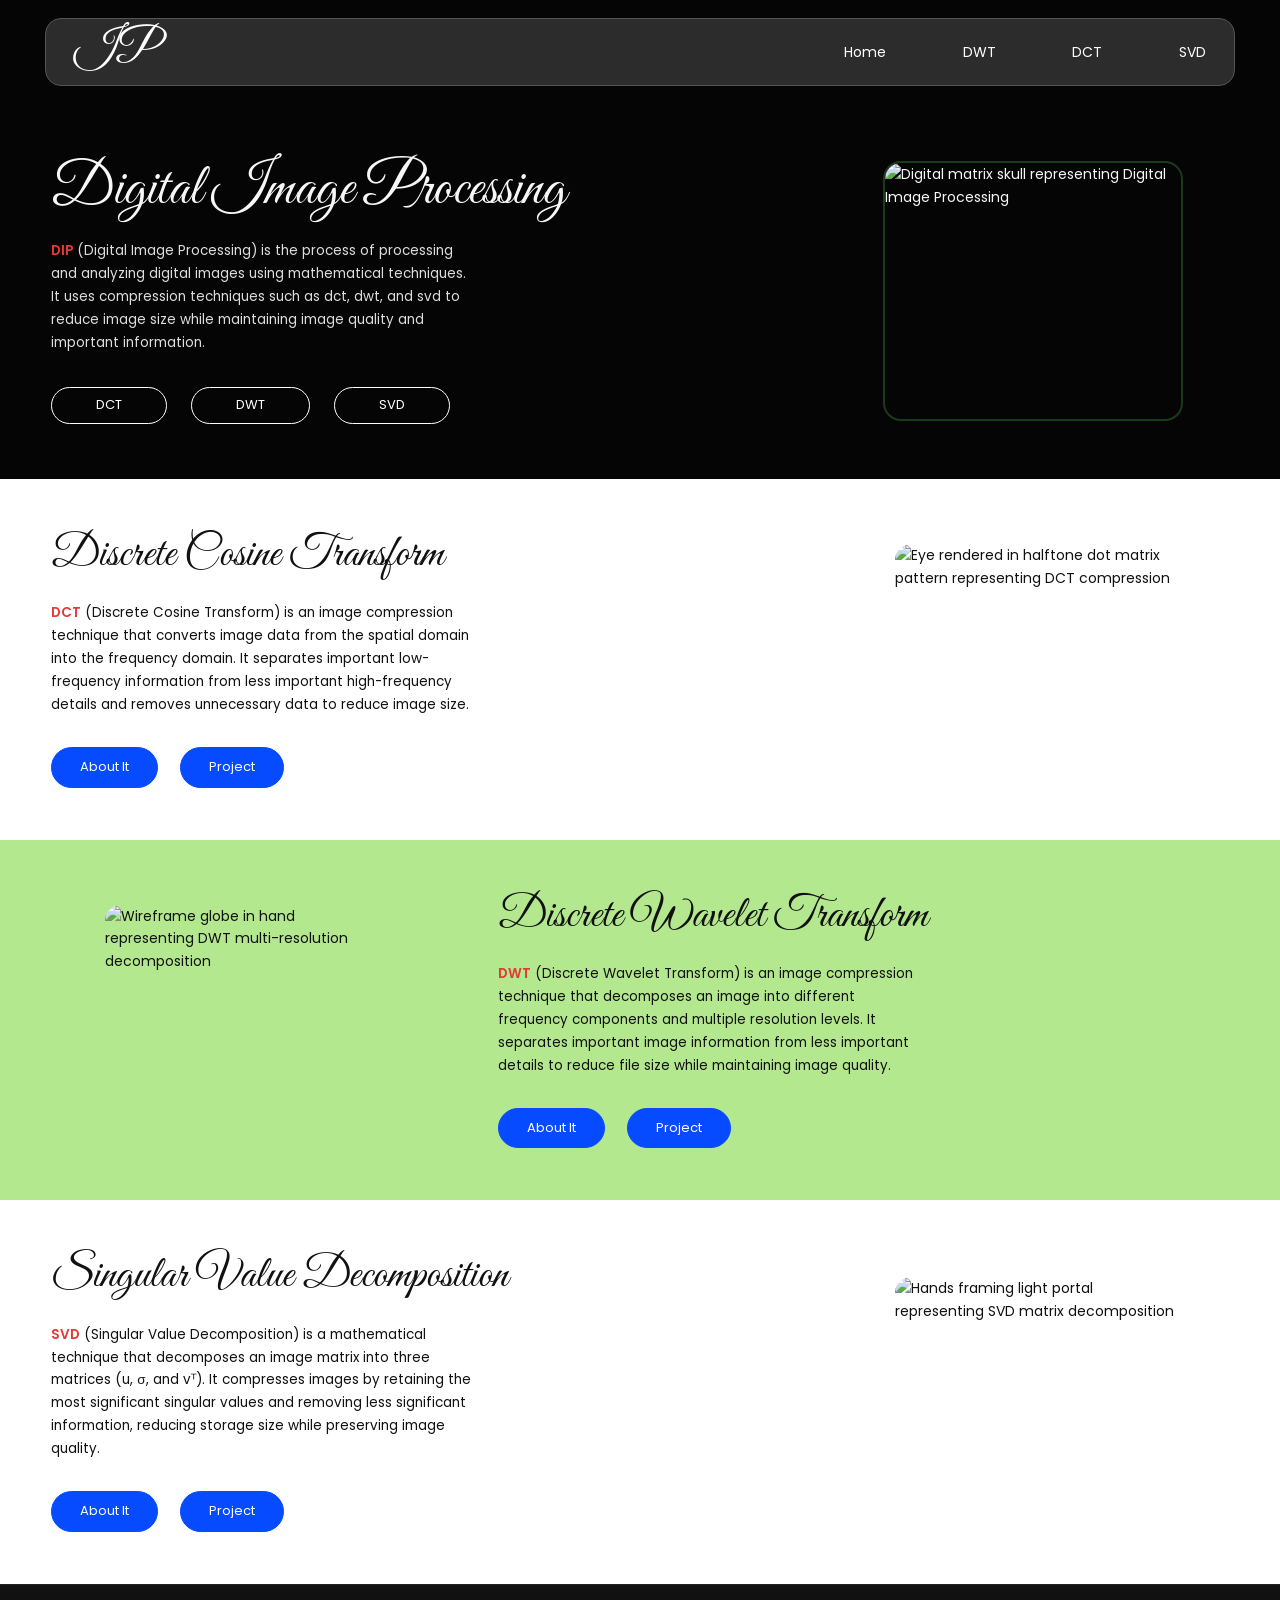
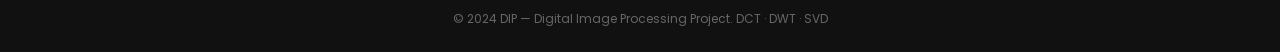
==== index.html @ 1fa58a56 "Add files via upload" ====
<!DOCTYPE html>
<html lang="en">
<head>
  <meta charset="UTF-8">
  <meta name="viewport" content="width=device-width, initial-scale=1.0">
  <meta name="description" content="Digital Image Processing — Explore DCT, DWT, and SVD image compression techniques with interactive demos and visual explanations.">
  <title>IP — Digital Image Processing</title>
  <link rel="stylesheet" href="/styles.css">
</head>
<body>

  <!-- ── Navigation ──────────────────────────────── -->
  <header class="nav" role="banner">
    <a class="logo" href="/" aria-label="DIP Home">IP</a>
    <nav aria-label="Main navigation">
      <ul class="nav-links">
        <li><a href="/">Home</a></li>
        <li><a href="/#dwt">DWT</a></li>
        <li><a href="/#dct">DCT</a></li>
        <li><a href="/#svd">SVD</a></li>
      </ul>
    </nav>
  </header>

  <main>

    <!-- ── Hero Section ────────────────────────────── -->
    <section class="hero section-dark" id="home" aria-label="Hero">
      <div class="hero-content">
        <h1>Digital Image Processing</h1>
        <p>
          <span class="accent">DIP</span> (Digital Image Processing) is the process of
          processing and analyzing digital images using mathematical techniques. It uses
          compression techniques such as dct, dwt, and svd to reduce image size while
          maintaining image quality and important information.
        </p>
        <div class="hero-pills">
          <a href="/#dct" id="hero-dct">DCT</a>
          <a href="/#dwt" id="hero-dwt">DWT</a>
          <a href="/#svd" id="hero-svd">SVD</a>
        </div>
      </div>
      <div class="hero-art">
        <img src="/assets/hero.png" alt="Digital matrix skull representing Digital Image Processing" loading="eager">
      </div>
    </section>

    <!-- ── DCT Section ──────────────────────────────── -->
    <section class="tech-section section-light" id="dct" aria-label="Discrete Cosine Transform">
      <div class="tech-content">
        <h2>Discrete Cosine Transform</h2>
        <p>
          <span class="accent">DCT</span> (Discrete Cosine Transform) is an image compression
          technique that converts image data from the spatial domain into the frequency domain.
          It separates important low-frequency information from less important high-frequency
          details and removes unnecessary data to reduce image size.
        </p>
        <div class="tech-actions">
          <a href="/technique/dct" class="btn-outline" id="dct-about">About It</a>
          <a href="/upload/dct" class="btn-outline" id="dct-project">Project</a>
        </div>
      </div>
      <div class="tech-art">
        <img src="/assets/dct.png" alt="Eye rendered in halftone dot matrix pattern representing DCT compression">
      </div>
    </section>

    <!-- ── DWT Section ──────────────────────────────── -->
    <section class="tech-section section-green reverse" id="dwt" aria-label="Discrete Wavelet Transform">
      <div class="tech-art">
        <img src="/assets/dwt.png" alt="Wireframe globe in hand representing DWT multi-resolution decomposition">
      </div>
      <div class="tech-content">
        <h2>Discrete Wavelet Transform</h2>
        <p>
          <span class="accent">DWT</span> (Discrete Wavelet Transform) is an image compression
          technique that decomposes an image into different frequency components and multiple
          resolution levels. It separates important image information from less important
          details to reduce file size while maintaining image quality.
        </p>
        <div class="tech-actions">
          <a href="/technique/dwt" class="btn-outline" id="dwt-about">About It</a>
          <a href="/upload/dwt" class="btn-outline" id="dwt-project">Project</a>
        </div>
      </div>
    </section>

    <!-- ── SVD Section ──────────────────────────────── -->
    <section class="tech-section section-light" id="svd" aria-label="Singular Value Decomposition">
      <div class="tech-content">
        <h2>Singular Value Decomposition</h2>
        <p>
          <span class="accent">SVD</span> (Singular Value Decomposition) is a mathematical
          technique that decomposes an image matrix into three matrices (u, σ, and vᵀ). It
          compresses images by retaining the most significant singular values and removing
          less significant information, reducing storage size while preserving image quality.
        </p>
        <div class="tech-actions">
          <a href="/technique/svd" class="btn-outline" id="svd-about">About It</a>
          <a href="/upload/svd" class="btn-outline" id="svd-project">Project</a>
        </div>
      </div>
      <div class="tech-art">
        <img src="/assets/svd.png" alt="Hands framing light portal representing SVD matrix decomposition">
      </div>
    </section>

  </main>

  <!-- ── Footer ──────────────────────────────────────── -->
  <footer class="footer">
    <p>© 2024 DIP — Digital Image Processing Project. DCT · DWT · SVD</p>
  </footer>

  <script src="/app.js"></script>
</body>
</html>
---- styles.css ----
/* ============================================================
   DIP PROJECT — MASTER STYLESHEET
   Faithfully reproduces Figma design
   ============================================================ */

@import url('https://fonts.googleapis.com/css2?family=Great+Vibes&family=Poppins:ital,wght@0,300;0,400;0,500;0,600;1,400&display=swap');

/* ── Reset & Base ───────────────────────────────────────────── */
*, *::before, *::after { box-sizing: border-box; margin: 0; padding: 0; }

html { scroll-behavior: smooth; }

body {
  background: #050505;
  color: #f7f7f7;
  font-family: 'Poppins', Arial, sans-serif;
  font-size: 14px;
  line-height: 1.6;
  min-height: 100vh;
}

img { max-width: 100%; display: block; }
a { text-decoration: none; }
button { font-family: inherit; cursor: pointer; border: none; }

/* ── Typography ─────────────────────────────────────────────── */
.cursive, h1, h2 {
  font-family: 'Great Vibes', cursive;
  font-weight: 400;
}

/* ── Navigation ─────────────────────────────────────────────── */
.nav {
  margin: 18px 3.5%;
  padding: 0 28px;
  height: 68px;
  display: flex;
  align-items: center;
  justify-content: space-between;
  background: #2c2c2c;
  border: 1px solid #555;
  border-radius: 16px;
  position: sticky;
  top: 12px;
  z-index: 100;
  backdrop-filter: blur(8px);
}

.logo {
  font-family: 'Great Vibes', cursive;
  font-size: 46px;
  color: #fff;
  line-height: 1;
  transition: opacity 0.2s;
}
.logo:hover { opacity: 0.8; }

.nav-links {
  display: flex;
  gap: clamp(28px, 6vw, 90px);
  list-style: none;
}

.nav-links a {
  color: #fff;
  font-size: 14px;
  font-weight: 400;
  transition: color 0.2s;
  position: relative;
}
.nav-links a::after {
  content: '';
  position: absolute;
  bottom: -3px;
  left: 0; right: 0;
  height: 2px;
  background: #fff;
  transform: scaleX(0);
  transition: transform 0.2s;
}
.nav-links a:hover { color: #d0d0d0; }
.nav-links a:hover::after { transform: scaleX(1); }

/* ── HOME — Hero Section ────────────────────────────────────── */
.hero {
  min-height: 370px;
  padding: 55px 4% 55px;
  display: grid;
  grid-template-columns: 1.6fr 0.85fr;
  gap: 4%;
  align-items: center;
}

.hero h1 {
  font-size: clamp(42px, 4.5vw, 60px);
  line-height: 1.1;
  margin-bottom: 18px;
  color: #f7f7f7;
}

.hero p {
  font-size: 13.5px;
  line-height: 1.7;
  color: #ddd;
  max-width: 420px;
}

.hero p .accent { color: #e53935; font-weight: 600; }

/* Hero pill buttons */
.hero-pills {
  display: flex;
  gap: 24px;
  margin-top: 32px;
  flex-wrap: wrap;
}

.hero-pills a {
  display: inline-block;
  padding: 7px 44px;
  border: 1.5px solid #ffffff;
  border-radius: 30px;
  color: #fff;
  font-size: 13px;
  font-family: 'Poppins', sans-serif;
  background: transparent;
  transition: background 0.2s, color 0.2s;
}
.hero-pills a:hover {
  background: #ffffff;
  color: #050505;
}

/* Hero right art panel */
.hero-art {
  width: 100%;
  max-width: 300px;
  height: 260px;
  border-radius: 18px;
  overflow: hidden;
  justify-self: center;
  border: 2px solid #1a3a1a;
  position: relative;
}
.hero-art img {
  width: 100%;
  height: 100%;
  object-fit: cover;
}

/* ── HOME — Technique Sections ──────────────────────────────── */
.tech-section {
  padding: 52px 4%;
  display: grid;
  grid-template-columns: 1.6fr 0.85fr;
  gap: 5%;
  align-items: center;
}

.tech-section.reverse {
  grid-template-columns: 0.85fr 1.6fr;
}
.tech-section.reverse .tech-art { order: -1; }

.tech-section h2 {
  font-size: clamp(34px, 3.5vw, 50px);
  line-height: 1.1;
  margin-bottom: 22px;
}

.tech-section p {
  font-size: 13.5px;
  line-height: 1.7;
  max-width: 420px;
}
.tech-section p .accent { font-weight: 600; }

/* Light sections (DCT, SVD) */
.section-light {
  background: #ffffff;
  color: #111111;
}
.section-light p .accent { color: #e53935; }
.section-light h2 { color: #111; }

/* Green section (DWT) */
.section-green {
  background: #b4e88e;
  color: #111111;
}
.section-green p .accent { color: #e53935; }
.section-green h2 { color: #111; }

/* Dark section (hero, footer) */
.section-dark { background: #050505; color: #f7f7f7; }

/* Tech art images */
.tech-art {
  width: 100%;
  max-width: 280px;
  height: 230px;
  border-radius: 16px;
  overflow: hidden;
  justify-self: center;
}
.tech-art img {
  width: 100%;
  height: 100%;
  object-fit: cover;
}

/* Action buttons (About It / Project) */
.tech-actions {
  display: flex;
  gap: 22px;
  margin-top: 30px;
  flex-wrap: wrap;
}

.btn-outline {
  padding: 9px 28px;
  border-radius: 30px;
  font-size: 13px;
  font-family: 'Poppins', sans-serif;
  border: 1.5px solid #064bff;
  background: #064bff;
  color: #fff;
  transition: background 0.2s, color 0.2s, transform 0.15s;
  cursor: pointer;
  display: inline-block;
}
.btn-outline:hover {
  background: transparent;
  color: #064bff;
  transform: translateY(-1px);
}

.section-light .btn-outline,
.section-green .btn-outline {
  border-color: #064bff;
  background: #064bff;
  color: #fff;
}

/* ── FOOTER ─────────────────────────────────────────────────── */
.footer {
  background: #111;
  color: #666;
  text-align: center;
  padding: 24px 4%;
  font-size: 12px;
  border-top: 1px solid #222;
}

/* ══════════════════════════════════════════════════════════════
   TECHNIQUE DETAIL PAGE  (technique.html)
   ══════════════════════════════════════════════════════════════ */
.detail-page {
  padding: 40px 5% 80px;
  background: #050505;
  min-height: 100vh;
  color: #f7f7f7;
}

.detail-page h1 {
  font-size: clamp(44px, 5vw, 62px);
  margin-bottom: 12px;
  color: #fff;
}

.detail-page .tagline {
  font-size: 13.5px;
  color: #ccc;
  max-width: 560px;
  line-height: 1.7;
  margin-bottom: 30px;
}

.detail-grid {
  display: grid;
  grid-template-columns: 1fr minmax(220px, 300px);
  gap: 5%;
  align-items: start;
}

/* Left: Process description */
.detail-text h3 {
  font-size: 13.5px;
  font-weight: 600;
  color: #fff;
  margin: 24px 0 10px;
  text-transform: none;
}

.step-list {
  list-style: none;
  padding: 0;
}
.step-list > li {
  font-weight: 600;
  font-size: 13px;
  color: #fff;
  margin-top: 18px;
}
.step-list > li ul {
  list-style: disc;
  padding-left: 20px;
  margin-top: 6px;
}
.step-list > li ul li {
  font-weight: 400;
  font-size: 13px;
  color: #ddd;
  margin-bottom: 3px;
}

/* Right: Flow diagram box */
.flow-box {
  background: #fff;
  color: #111;
  border-radius: 20px;
  padding: 28px 22px;
  text-align: center;
  font-size: 13px;
  font-weight: 500;
  line-height: 1;
  position: sticky;
  top: 100px;
}

.flow-step {
  padding: 10px 6px;
  position: relative;
}
.flow-step:not(:last-child)::after {
  content: '▼';
  display: block;
  color: #333;
  font-size: 12px;
  margin-top: 4px;
}

/* Sub-band grid in DWT flow */
.flow-subbands {
  display: grid;
  grid-template-columns: 1fr 1fr;
  gap: 4px;
  margin: 6px auto;
  max-width: 110px;
  font-size: 11px;
}
.flow-subbands span {
  background: #eee;
  padding: 4px 2px;
  border-radius: 4px;
}

/* Info / diagram panel */
.diagram-panel {
  margin: 48px 0 32px;
  background: #1a1a1a;
  border-radius: 18px;
  padding: 28px 5%;
  border: 1px solid #333;
}
.diagram-panel img {
  width: 100%;
  max-width: 600px;
  margin: 0 auto;
  display: block;
  border-radius: 10px;
}

/* Footnote links */
.footnote {
  font-size: 13.5px;
  line-height: 1.75;
  margin: 16px 0;
  color: #ddd;
}
.footnote .fn-label {
  color: #4ea3ff;
  font-weight: 600;
}
.footnote .fn-label.red { color: #e53935; }

/* Try button */
.btn-primary {
  display: inline-block;
  background: #064bff;
  color: #fff;
  border: none;
  border-radius: 30px;
  padding: 11px 36px;
  font-size: 13px;
  font-family: 'Poppins', sans-serif;
  cursor: pointer;
  margin-top: 28px;
  transition: background 0.2s, transform 0.15s;
}
.btn-primary:hover {
  background: #0440d0;
  transform: translateY(-1px);
}

/* ══════════════════════════════════════════════════════════════
   UPLOAD / PROJECT PAGE  (upload.html)
   ══════════════════════════════════════════════════════════════ */
.upload-page {
  padding: 32px 5% 80px;
  background: #050505;
  min-height: 100vh;
  color: #f7f7f7;
}

.upload-page h1 {
  font-size: clamp(42px, 4.5vw, 58px);
  color: #fff;
  margin-bottom: 40px;
}

/* Outer white panel */
.upload-panel {
  background: #ffffff;
  border-radius: 24px;
  padding: 44px 48px;
  color: #111;
}

/* Drop zone */
.drop-zone {
  min-height: 290px;
  border: 2.5px dashed #888;
  border-radius: 14px;
  display: flex;
  flex-direction: column;
  align-items: center;
  justify-content: center;
  cursor: pointer;
  transition: border-color 0.2s, background 0.2s;
  padding: 30px;
  text-align: center;
}

.drop-zone.drag-over {
  border-color: #064bff;
  background: #edf3ff;
}

.drop-icon {
  width: 80px;
  height: 80px;
  margin-bottom: 20px;
  opacity: 0.75;
}

.drop-zone p {
  font-size: 20px;
  color: #444;
  margin-bottom: 6px;
}

.drop-zone p .browse-link {
  color: #064bff;
  cursor: pointer;
  text-decoration: none;
  font-weight: 500;
}

.drop-zone small {
  font-size: 13px;
  color: #888;
}

#file-input { display: none; }

/* Selected preview row */
.selected-preview {
  display: flex;
  align-items: center;
  gap: 18px;
  padding: 14px 0;
  border-bottom: 1px solid #eee;
}
.selected-preview img {
  width: 92px;
  height: 72px;
  object-fit: cover;
  border-radius: 8px;
  border: 1px solid #ddd;
}
.selected-preview .file-info { flex: 1; }
.selected-preview .file-name { font-weight: 500; font-size: 14px; color: #111; }
.selected-preview .file-size { font-size: 12px; color: #777; margin-top: 2px; }
.btn-remove {
  background: #f0f0f0;
  border: 1px solid #ccc;
  border-radius: 8px;
  padding: 7px 16px;
  font-size: 13px;
  color: #444;
  cursor: pointer;
  transition: background 0.2s;
}
.btn-remove:hover { background: #e0e0e0; }

/* Controls */
.controls-row {
  margin: 22px 0 10px;
  display: flex;
  flex-direction: column;
  gap: 14px;
}

.control-group label {
  display: flex;
  align-items: center;
  gap: 14px;
  font-size: 13px;
  color: #333;
  font-weight: 500;
}

.control-group input[type="range"] {
  flex: 1;
  accent-color: #064bff;
  height: 4px;
  cursor: pointer;
}
.control-group input[type="number"] {
  width: 90px;
  padding: 7px 10px;
  border: 1.5px solid #ccc;
  border-radius: 8px;
  font-size: 13px;
  color: #111;
  font-family: 'Poppins', sans-serif;
}
.control-group select {
  padding: 7px 12px;
  border: 1.5px solid #ccc;
  border-radius: 8px;
  font-size: 13px;
  color: #111;
  font-family: 'Poppins', sans-serif;
  background: #fff;
  cursor: pointer;
}
.range-value {
  min-width: 32px;
  text-align: right;
  font-size: 13px;
  color: #064bff;
  font-weight: 600;
}

/* Process button */
.btn-process {
  display: block;
  width: 100%;
  max-width: 280px;
  margin: 26px auto 0;
  padding: 13px 0;
  background: #064bff;
  color: #fff;
  border: none;
  border-radius: 30px;
  font-size: 14px;
  font-family: 'Poppins', sans-serif;
  font-weight: 500;
  cursor: pointer;
  transition: background 0.2s, transform 0.15s, opacity 0.2s;
  text-align: center;
}
.btn-process:hover:not(:disabled) {
  background: #0440d0;
  transform: translateY(-1px);
}
.btn-process:disabled { opacity: 0.45; cursor: default; }

/* Status message */
.status-msg {
  text-align: center;
  margin-top: 14px;
  font-size: 13px;
  min-height: 20px;
  color: #555;
}
.status-msg.error { color: #c62828; }
.status-msg.success { color: #2e7d32; }

/* Loading spinner */
.spinner {
  display: inline-block;
  width: 16px;
  height: 16px;
  border: 2.5px solid rgba(255,255,255,0.4);
  border-top-color: #fff;
  border-radius: 50%;
  animation: spin 0.7s linear infinite;
  vertical-align: middle;
  margin-right: 8px;
}
@keyframes spin { to { transform: rotate(360deg); } }

/* ── Results Section ─────────────────────────────────────────── */
.results-section {
  margin-top: 50px;
}

.results-section h2 {
  font-family: 'Great Vibes', cursive;
  font-size: 42px;
  font-weight: 400;
  color: #fff;
  margin-bottom: 24px;
}

.results-grid {
  display: grid;
  grid-template-columns: 1fr 1fr;
  gap: 20px;
  margin-bottom: 24px;
}

.result-card {
  background: #fff;
  color: #111;
  border-radius: 16px;
  padding: 16px;
  text-align: center;
}
.result-card img {
  width: 100%;
  height: 280px;
  object-fit: contain;
  border-radius: 10px;
  background: #f5f5f5;
}
.result-card figcaption {
  margin-top: 10px;
  font-size: 13px;
  font-weight: 500;
  color: #333;
}

/* Summary bar */
.summary-bar {
  background: #0f2044;
  border: 1px solid #2d5098;
  border-radius: 14px;
  padding: 18px 24px;
  display: flex;
  gap: 28px;
  flex-wrap: wrap;
  align-items: center;
  margin-bottom: 18px;
}
.summary-bar .summary-main {
  font-size: 18px;
  font-weight: 600;
  color: #7eb3ff;
}
.summary-bar .summary-stat {
  font-size: 13px;
  color: #aac4ff;
}

/* Metrics grid */
.metrics-grid {
  display: flex;
  gap: 12px;
  flex-wrap: wrap;
  margin-bottom: 24px;
}
.metric-card {
  background: #1a1a1a;
  border: 1px solid #333;
  border-radius: 12px;
  padding: 13px 18px;
  min-width: 130px;
}
.metric-card .metric-label {
  font-size: 11px;
  color: #999;
  text-transform: capitalize;
  margin-bottom: 4px;
}
.metric-card .metric-value {
  font-size: 15px;
  font-weight: 600;
  color: #fff;
}

/* Download button */
.btn-download {
  display: inline-block;
  background: #064bff;
  color: #fff;
  border: none;
  border-radius: 30px;
  padding: 11px 34px;
  font-size: 13px;
  font-family: 'Poppins', sans-serif;
  font-weight: 500;
  cursor: pointer;
  text-decoration: none;
  transition: background 0.2s, transform 0.15s;
}
.btn-download:hover {
  background: #0440d0;
  transform: translateY(-1px);
}

/* ══════════════════════════════════════════════════════════════
   RESPONSIVE — Mobile
   ══════════════════════════════════════════════════════════════ */
@media (max-width: 768px) {
  .nav { margin: 10px 3%; padding: 0 16px; }
  .nav-links { gap: 16px; }
  .nav-links a { font-size: 12px; }

  .hero,
  .tech-section,
  .tech-section.reverse {
    grid-template-columns: 1fr;
    padding: 36px 6%;
  }
  .tech-section.reverse .tech-art { order: 0; }

  .hero-art, .tech-art {
    max-width: 100%;
    height: 200px;
  }

  .detail-grid { grid-template-columns: 1fr; }
  .flow-box { position: static; margin-top: 24px; }

  .upload-panel { padding: 24px 20px; }
  .results-grid { grid-template-columns: 1fr; }
  .result-card img { height: 220px; }

  .detail-page h1, .upload-page h1 { font-size: 44px; }
}

@media (max-width: 480px) {
  .hero-pills { gap: 14px; }
  .hero-pills a { padding: 7px 28px; }
  .tech-actions { flex-direction: column; }
  .btn-outline { text-align: center; }
  .summary-bar { flex-direction: column; align-items: flex-start; gap: 10px; }
}
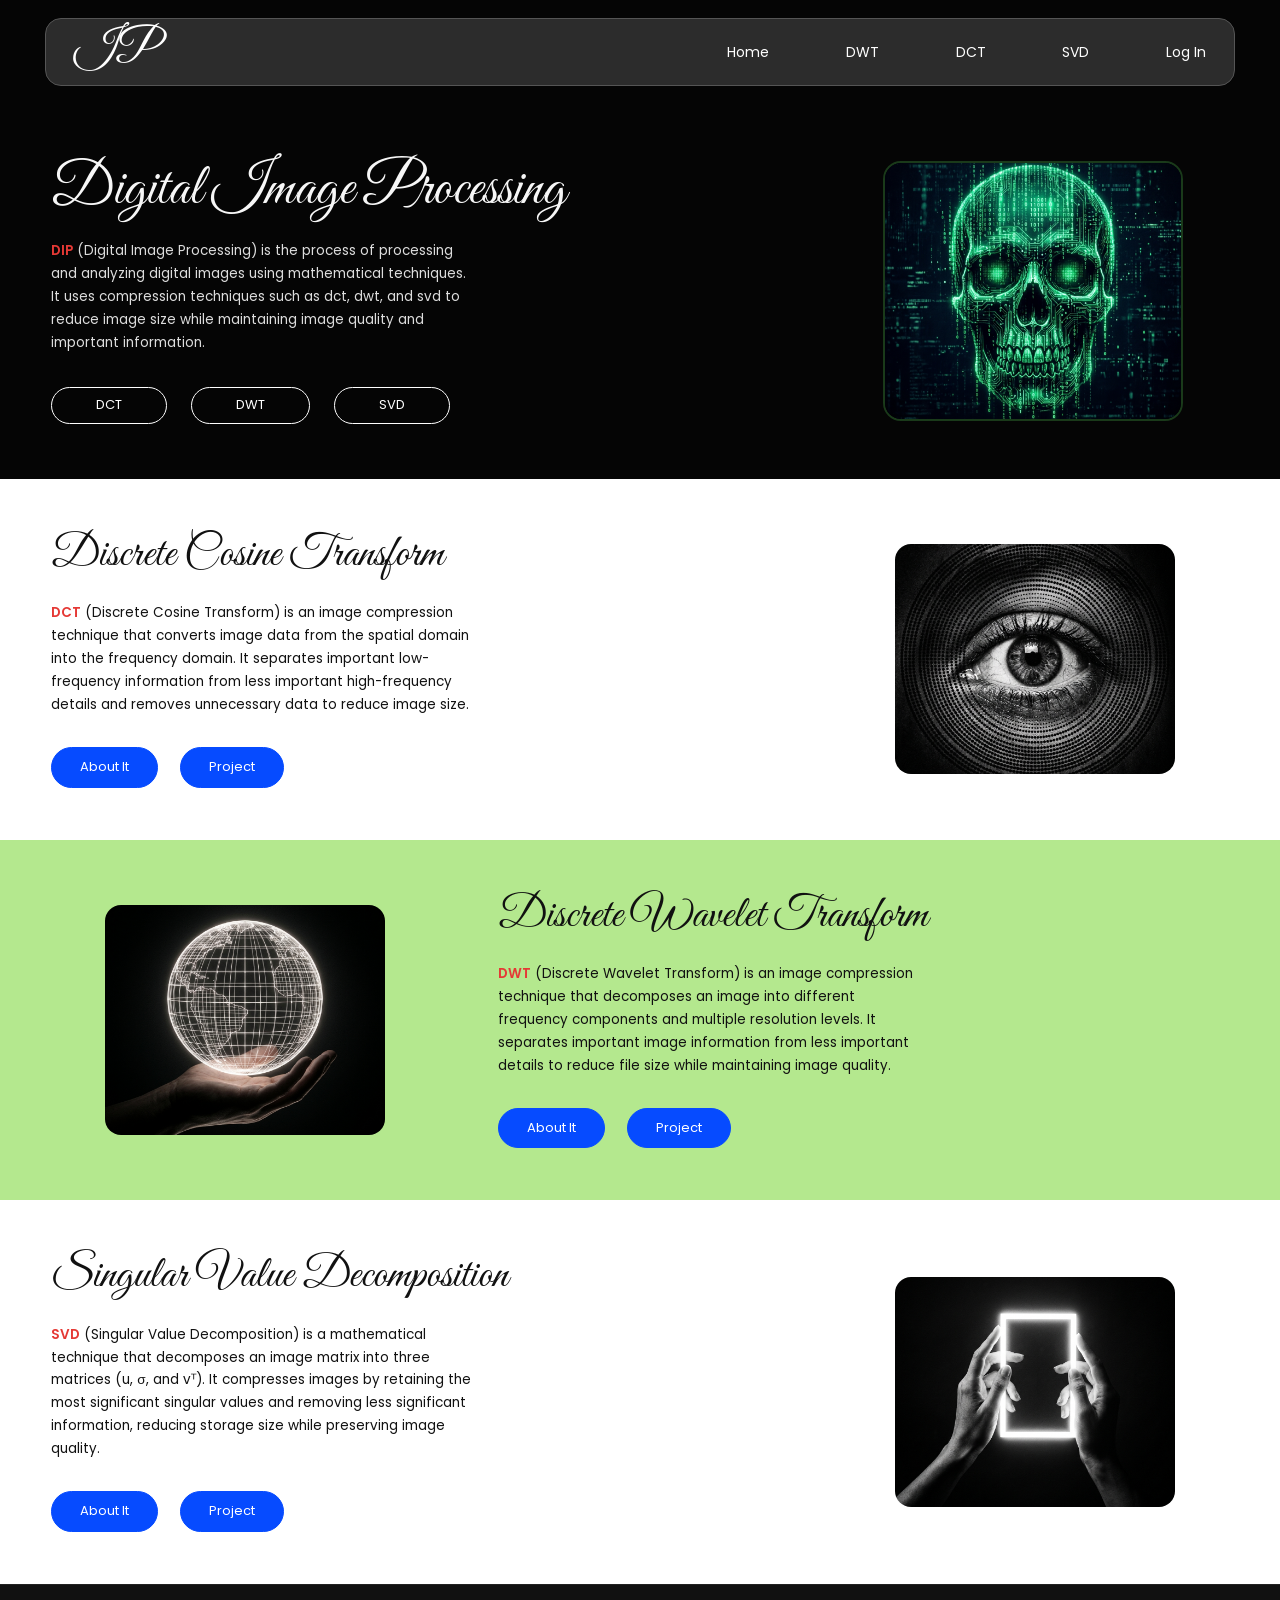
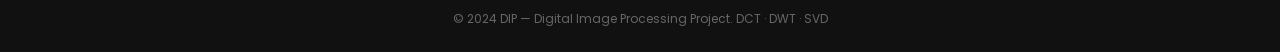
==== commit bc3b08d2: "Add login entry point to website navigation" ====
--- a/index.html
+++ b/index.html
@@ -18,6 +18,7 @@
         <li><a href="/#dwt">DWT</a></li>
         <li><a href="/#dct">DCT</a></li>
         <li><a href="/#svd">SVD</a></li>
+        <li><a href="/login">Log In</a></li>
       </ul>
     </nav>
   </header>
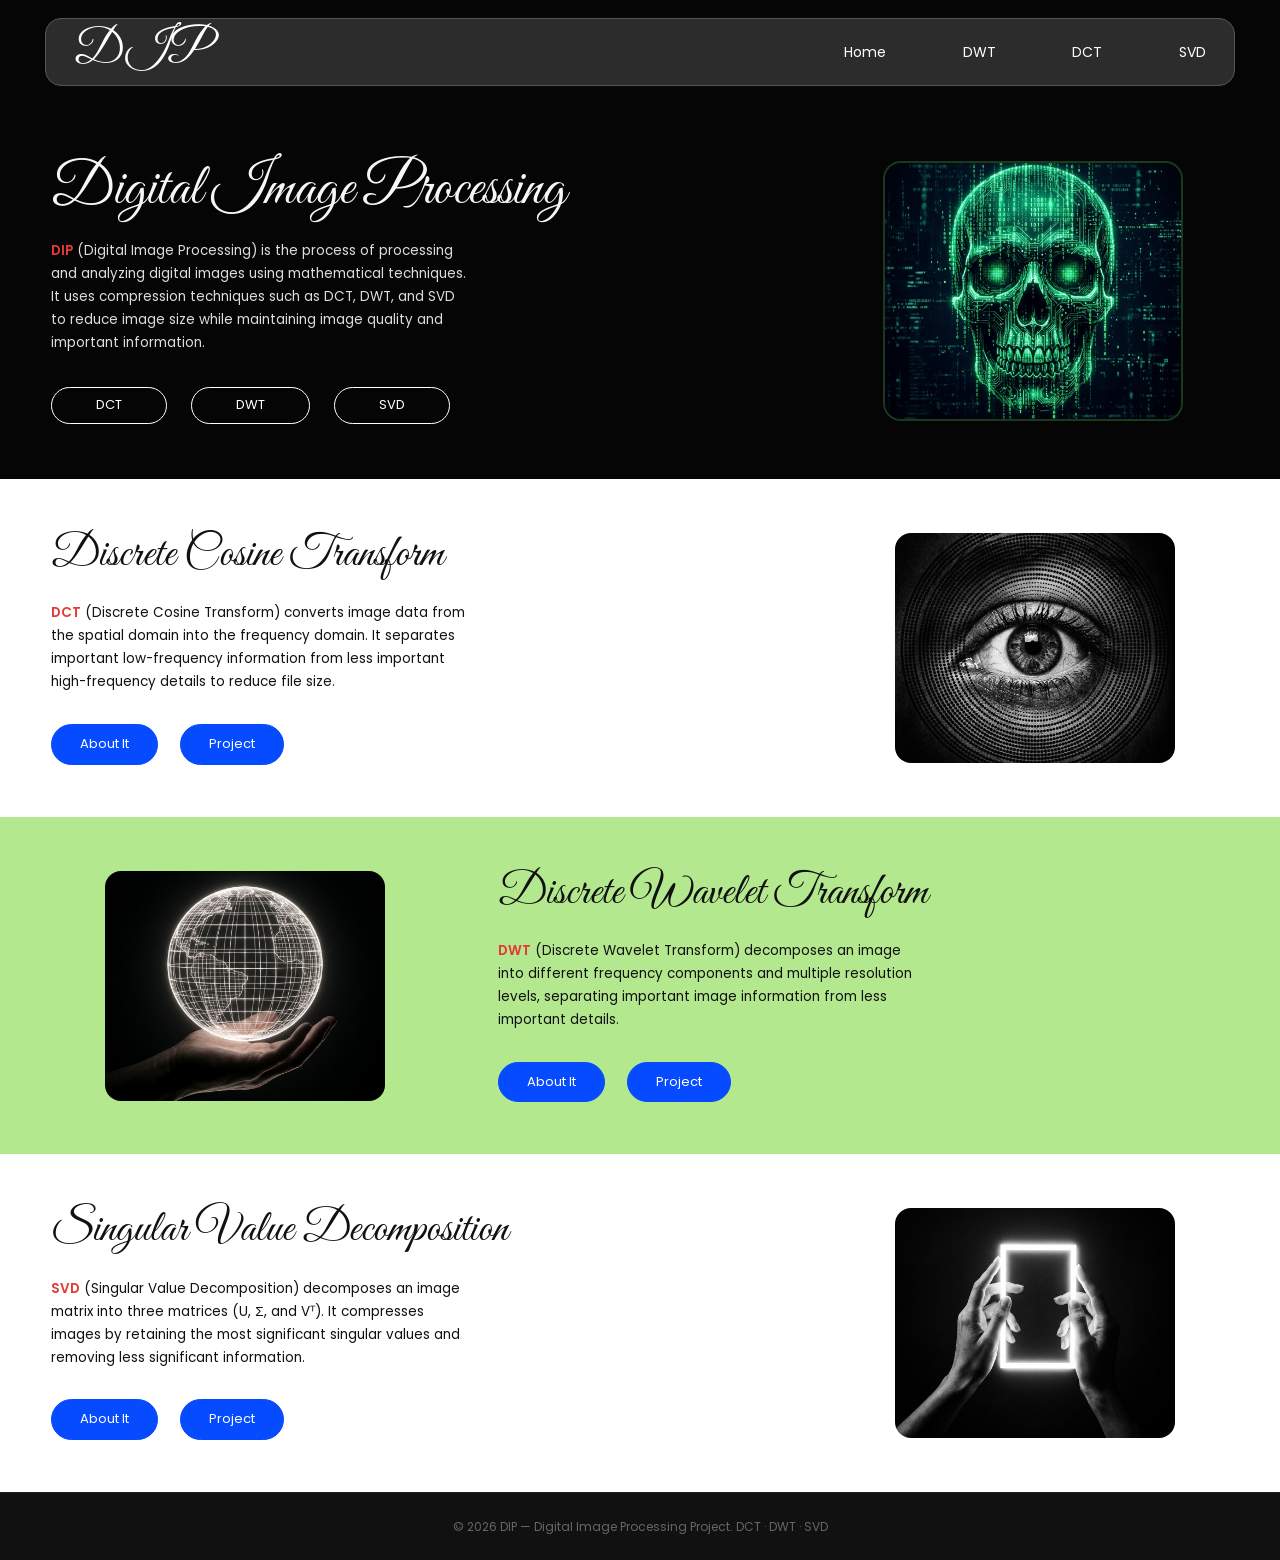
==== commit 7833cd18: "Remove login link from public home page" ====
--- a/index.html
+++ b/index.html
@@ -4,41 +4,36 @@
   <meta charset="UTF-8">
   <meta name="viewport" content="width=device-width, initial-scale=1.0">
   <meta name="description" content="Digital Image Processing — Explore DCT, DWT, and SVD image compression techniques with interactive demos and visual explanations.">
-  <title>IP — Digital Image Processing</title>
+  <title>DIP — Digital Image Processing</title>
   <link rel="stylesheet" href="/styles.css">
 </head>
 <body>
-
-  <!-- ── Navigation ──────────────────────────────── -->
   <header class="nav" role="banner">
-    <a class="logo" href="/" aria-label="DIP Home">IP</a>
+    <a class="logo" href="/home" aria-label="DIP Home">DIP</a>
     <nav aria-label="Main navigation">
       <ul class="nav-links">
-        <li><a href="/">Home</a></li>
-        <li><a href="/#dwt">DWT</a></li>
-        <li><a href="/#dct">DCT</a></li>
-        <li><a href="/#svd">SVD</a></li>
-        <li><a href="/login">Log In</a></li>
+        <li><a href="/home">Home</a></li>
+        <li><a href="/home#dwt">DWT</a></li>
+        <li><a href="/home#dct">DCT</a></li>
+        <li><a href="/home#svd">SVD</a></li>
       </ul>
     </nav>
   </header>
 
   <main>
-
-    <!-- ── Hero Section ────────────────────────────── -->
     <section class="hero section-dark" id="home" aria-label="Hero">
       <div class="hero-content">
         <h1>Digital Image Processing</h1>
         <p>
           <span class="accent">DIP</span> (Digital Image Processing) is the process of
           processing and analyzing digital images using mathematical techniques. It uses
-          compression techniques such as dct, dwt, and svd to reduce image size while
+          compression techniques such as DCT, DWT, and SVD to reduce image size while
           maintaining image quality and important information.
         </p>
         <div class="hero-pills">
-          <a href="/#dct" id="hero-dct">DCT</a>
-          <a href="/#dwt" id="hero-dwt">DWT</a>
-          <a href="/#svd" id="hero-svd">SVD</a>
+          <a href="/home#dct" id="hero-dct">DCT</a>
+          <a href="/home#dwt" id="hero-dwt">DWT</a>
+          <a href="/home#svd" id="hero-svd">SVD</a>
         </div>
       </div>
       <div class="hero-art">
@@ -46,39 +41,23 @@
       </div>
     </section>
 
-    <!-- ── DCT Section ──────────────────────────────── -->
     <section class="tech-section section-light" id="dct" aria-label="Discrete Cosine Transform">
       <div class="tech-content">
         <h2>Discrete Cosine Transform</h2>
-        <p>
-          <span class="accent">DCT</span> (Discrete Cosine Transform) is an image compression
-          technique that converts image data from the spatial domain into the frequency domain.
-          It separates important low-frequency information from less important high-frequency
-          details and removes unnecessary data to reduce image size.
-        </p>
+        <p><span class="accent">DCT</span> (Discrete Cosine Transform) converts image data from the spatial domain into the frequency domain. It separates important low-frequency information from less important high-frequency details to reduce file size.</p>
         <div class="tech-actions">
           <a href="/technique/dct" class="btn-outline" id="dct-about">About It</a>
           <a href="/upload/dct" class="btn-outline" id="dct-project">Project</a>
         </div>
       </div>
-      <div class="tech-art">
-        <img src="/assets/dct.png" alt="Eye rendered in halftone dot matrix pattern representing DCT compression">
-      </div>
+      <div class="tech-art"><img src="/assets/dct.png" alt="Eye rendered in halftone dot matrix pattern representing DCT compression"></div>
     </section>
 
-    <!-- ── DWT Section ──────────────────────────────── -->
     <section class="tech-section section-green reverse" id="dwt" aria-label="Discrete Wavelet Transform">
-      <div class="tech-art">
-        <img src="/assets/dwt.png" alt="Wireframe globe in hand representing DWT multi-resolution decomposition">
-      </div>
+      <div class="tech-art"><img src="/assets/dwt.png" alt="Wireframe globe in hand representing DWT multi-resolution decomposition"></div>
       <div class="tech-content">
         <h2>Discrete Wavelet Transform</h2>
-        <p>
-          <span class="accent">DWT</span> (Discrete Wavelet Transform) is an image compression
-          technique that decomposes an image into different frequency components and multiple
-          resolution levels. It separates important image information from less important
-          details to reduce file size while maintaining image quality.
-        </p>
+        <p><span class="accent">DWT</span> (Discrete Wavelet Transform) decomposes an image into different frequency components and multiple resolution levels, separating important image information from less important details.</p>
         <div class="tech-actions">
           <a href="/technique/dwt" class="btn-outline" id="dwt-about">About It</a>
           <a href="/upload/dwt" class="btn-outline" id="dwt-project">Project</a>
@@ -86,33 +65,20 @@
       </div>
     </section>
 
-    <!-- ── SVD Section ──────────────────────────────── -->
     <section class="tech-section section-light" id="svd" aria-label="Singular Value Decomposition">
       <div class="tech-content">
         <h2>Singular Value Decomposition</h2>
-        <p>
-          <span class="accent">SVD</span> (Singular Value Decomposition) is a mathematical
-          technique that decomposes an image matrix into three matrices (u, σ, and vᵀ). It
-          compresses images by retaining the most significant singular values and removing
-          less significant information, reducing storage size while preserving image quality.
-        </p>
+        <p><span class="accent">SVD</span> (Singular Value Decomposition) decomposes an image matrix into three matrices (U, Σ, and Vᵀ). It compresses images by retaining the most significant singular values and removing less significant information.</p>
         <div class="tech-actions">
           <a href="/technique/svd" class="btn-outline" id="svd-about">About It</a>
           <a href="/upload/svd" class="btn-outline" id="svd-project">Project</a>
         </div>
       </div>
-      <div class="tech-art">
-        <img src="/assets/svd.png" alt="Hands framing light portal representing SVD matrix decomposition">
-      </div>
+      <div class="tech-art"><img src="/assets/svd.png" alt="Hands framing light portal representing SVD matrix decomposition"></div>
     </section>
-
   </main>
 
-  <!-- ── Footer ──────────────────────────────────────── -->
-  <footer class="footer">
-    <p>© 2024 DIP — Digital Image Processing Project. DCT · DWT · SVD</p>
-  </footer>
-
+  <footer class="footer"><p>© 2026 DIP — Digital Image Processing Project. DCT · DWT · SVD</p></footer>
   <script src="/app.js"></script>
 </body>
 </html>
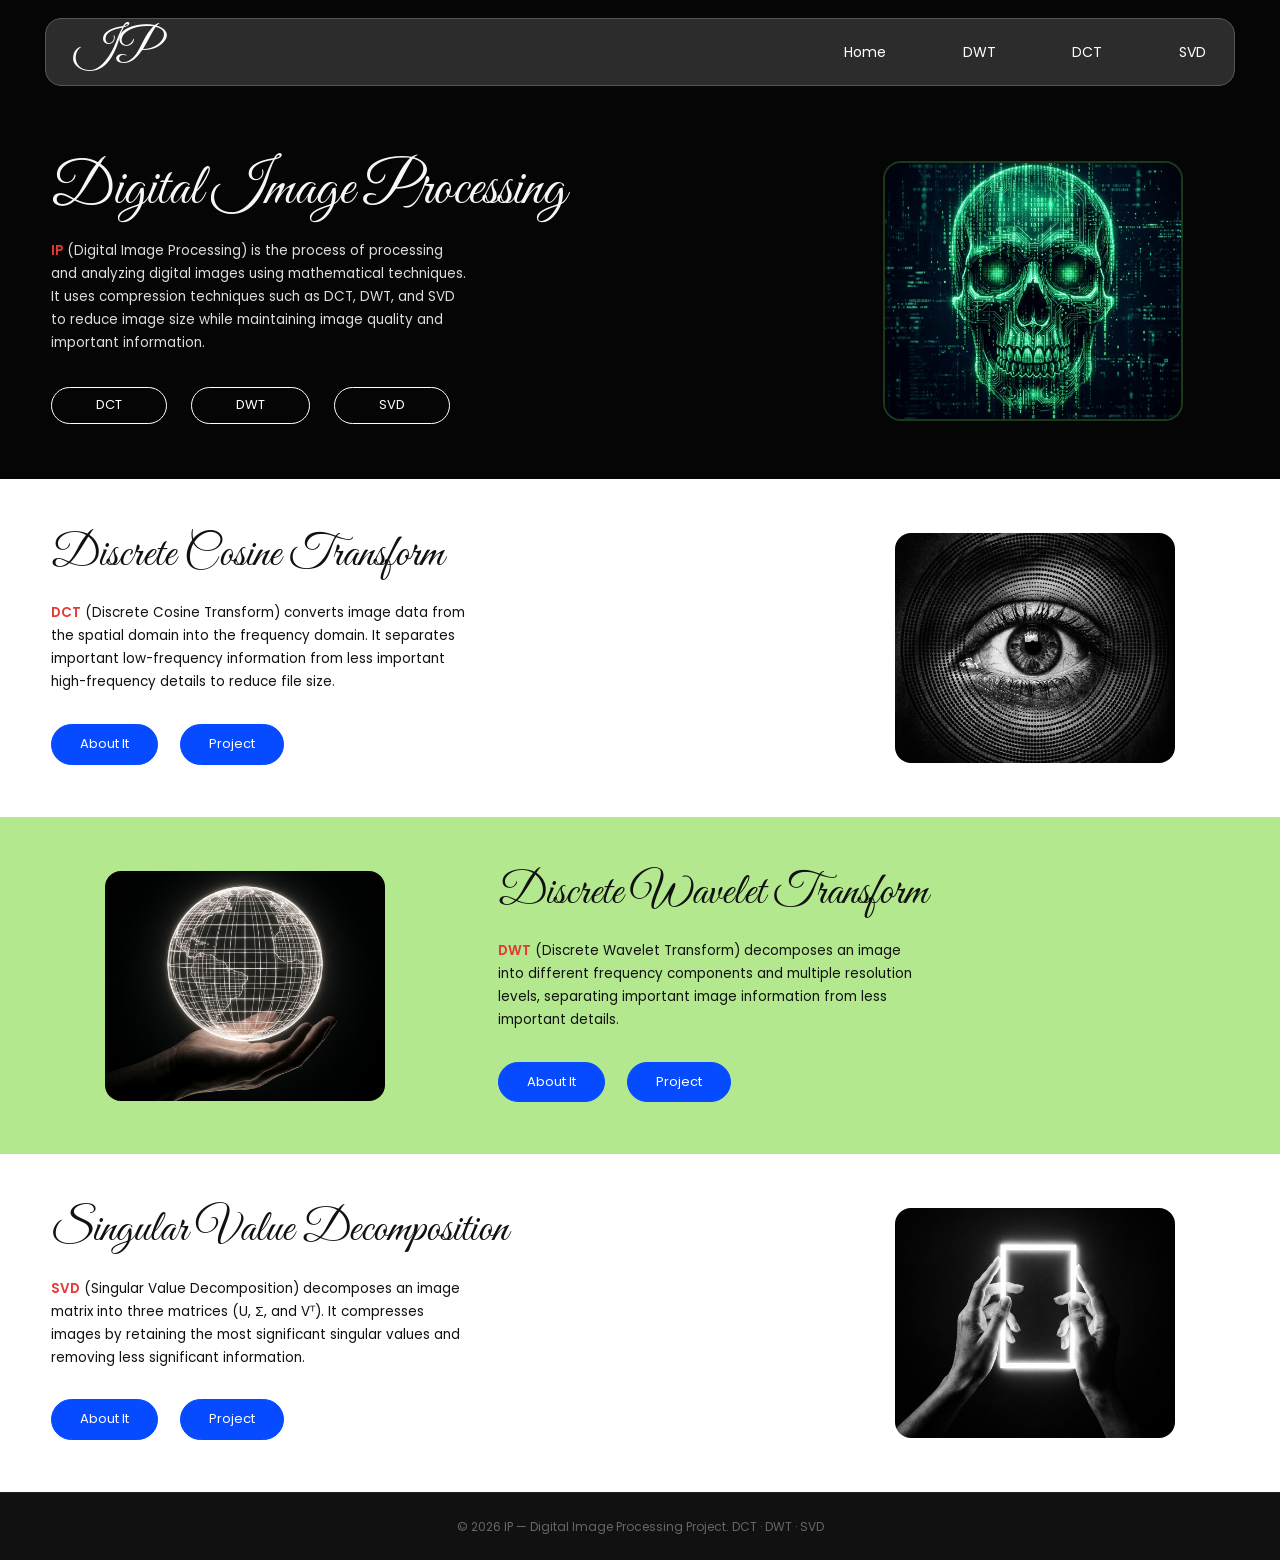
==== commit 79f79ad5: "Update visible product acronym from DIP to IP" ====
--- a/index.html
+++ b/index.html
@@ -4,12 +4,12 @@
   <meta charset="UTF-8">
   <meta name="viewport" content="width=device-width, initial-scale=1.0">
   <meta name="description" content="Digital Image Processing — Explore DCT, DWT, and SVD image compression techniques with interactive demos and visual explanations.">
-  <title>DIP — Digital Image Processing</title>
+  <title>IP — Digital Image Processing</title>
   <link rel="stylesheet" href="/styles.css">
 </head>
 <body>
   <header class="nav" role="banner">
-    <a class="logo" href="/home" aria-label="DIP Home">DIP</a>
+    <a class="logo" href="/home" aria-label="IP Home">IP</a>
     <nav aria-label="Main navigation">
       <ul class="nav-links">
         <li><a href="/home">Home</a></li>
@@ -25,7 +25,7 @@
       <div class="hero-content">
         <h1>Digital Image Processing</h1>
         <p>
-          <span class="accent">DIP</span> (Digital Image Processing) is the process of
+          <span class="accent">IP</span> (Digital Image Processing) is the process of
           processing and analyzing digital images using mathematical techniques. It uses
           compression techniques such as DCT, DWT, and SVD to reduce image size while
           maintaining image quality and important information.
@@ -78,7 +78,7 @@
     </section>
   </main>
 
-  <footer class="footer"><p>© 2026 DIP — Digital Image Processing Project. DCT · DWT · SVD</p></footer>
+  <footer class="footer"><p>© 2026 IP — Digital Image Processing Project. DCT · DWT · SVD</p></footer>
   <script src="/app.js"></script>
 </body>
 </html>
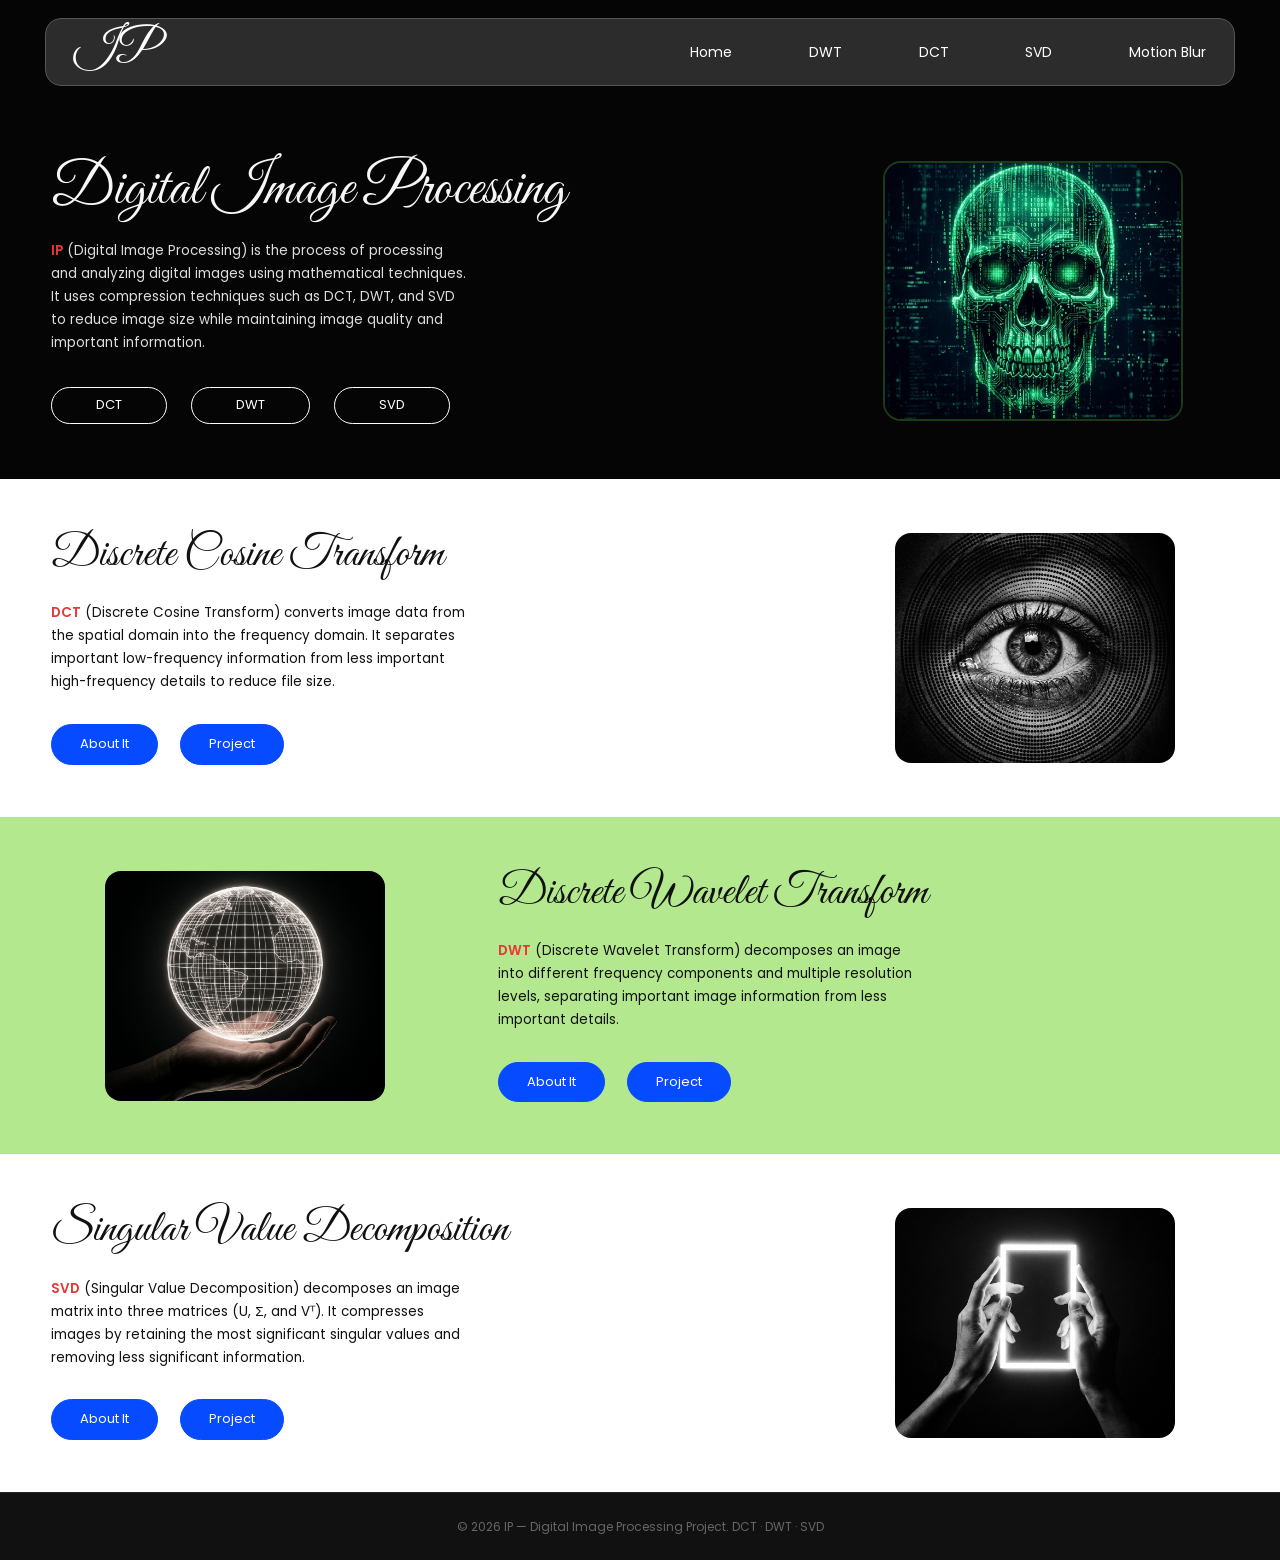
==== commit 1fdade0c: "Add motion blur tool to homepage navigation" ====
--- a/index.html
+++ b/index.html
@@ -3,7 +3,7 @@
 <head>
   <meta charset="UTF-8">
   <meta name="viewport" content="width=device-width, initial-scale=1.0">
-  <meta name="description" content="Digital Image Processing — Explore DCT, DWT, and SVD image compression techniques with interactive demos and visual explanations.">
+  <meta name="description" content="Digital Image Processing — Explore DCT, DWT, SVD compression and motion blur restoration techniques with interactive demos and visual explanations.">
   <title>IP — Digital Image Processing</title>
   <link rel="stylesheet" href="/styles.css">
 </head>
@@ -16,6 +16,7 @@
         <li><a href="/home#dwt">DWT</a></li>
         <li><a href="/home#dct">DCT</a></li>
         <li><a href="/home#svd">SVD</a></li>
+        <li><a href="/motion-blur">Motion Blur</a></li>
       </ul>
     </nav>
   </header>
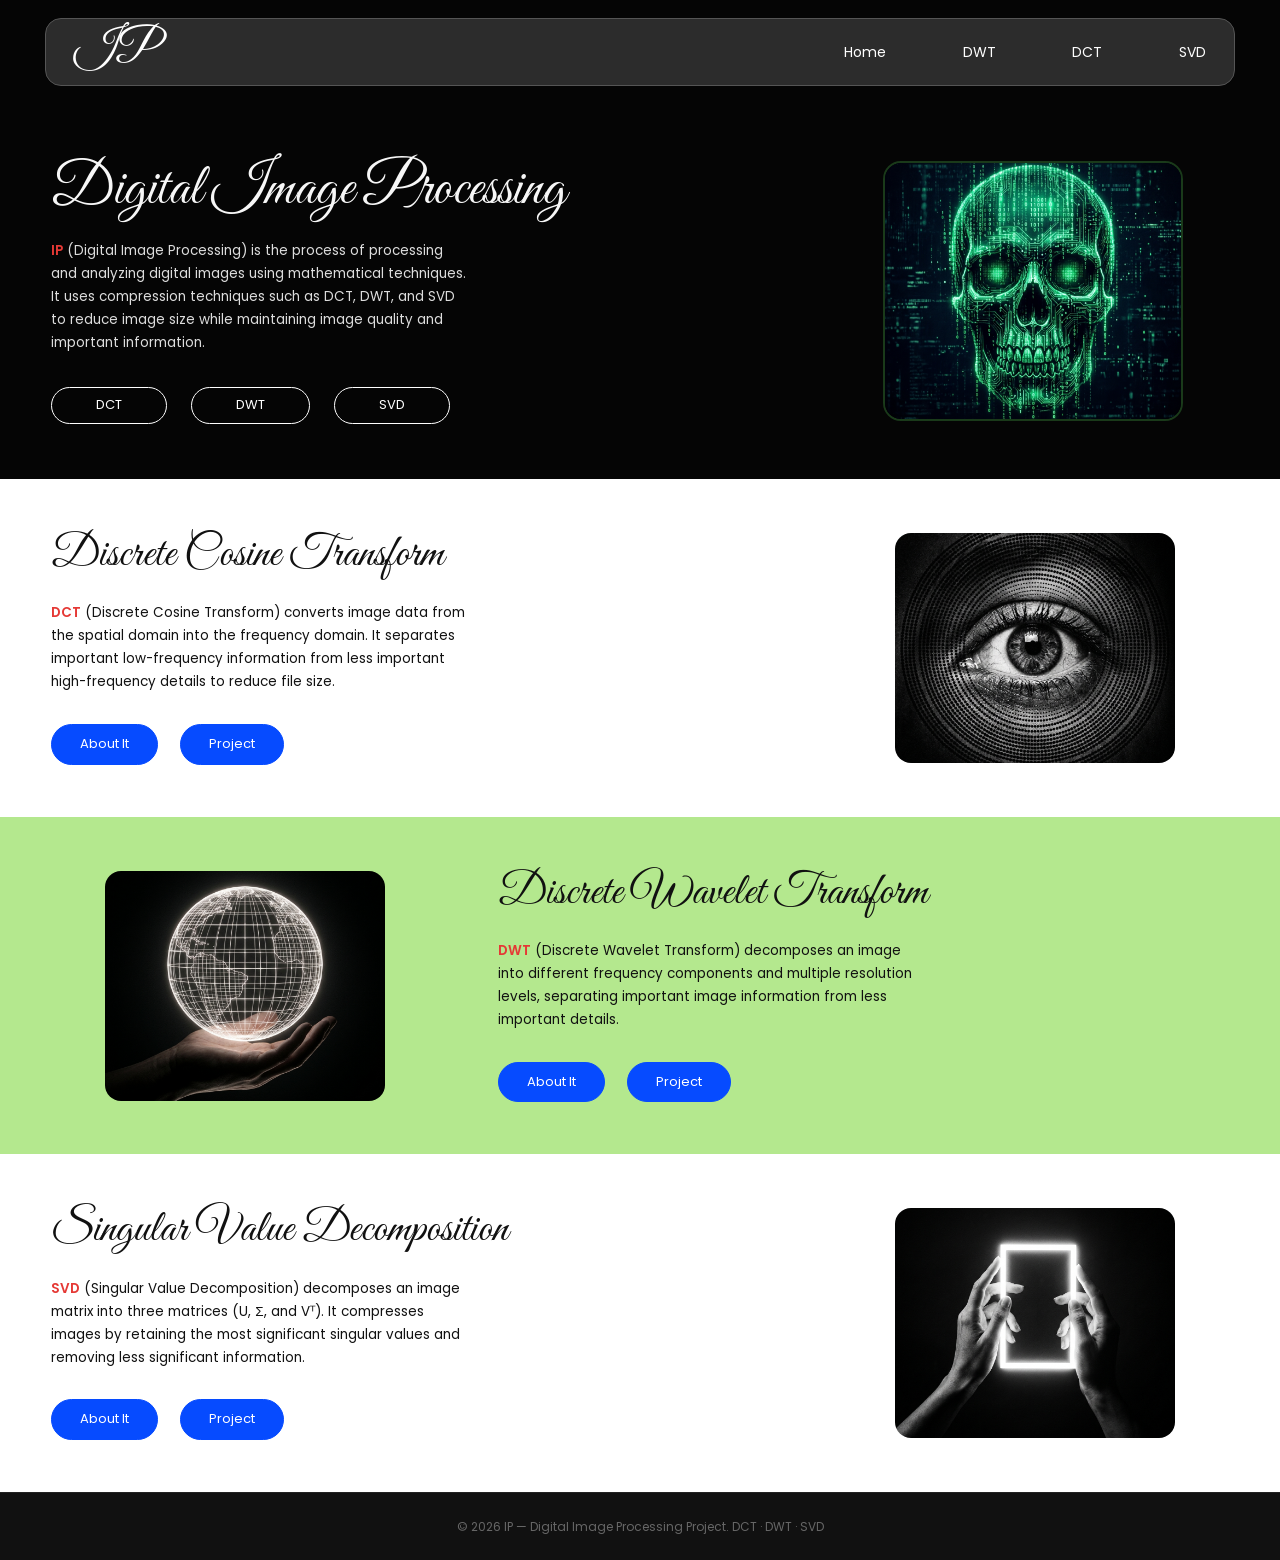
==== commit b5cb70cb: "Restore compression-only index.html" ====
--- a/index.html
+++ b/index.html
@@ -3,7 +3,7 @@
 <head>
   <meta charset="UTF-8">
   <meta name="viewport" content="width=device-width, initial-scale=1.0">
-  <meta name="description" content="Digital Image Processing — Explore DCT, DWT, SVD compression and motion blur restoration techniques with interactive demos and visual explanations.">
+  <meta name="description" content="Digital Image Processing — Explore DCT, DWT, and SVD image compression techniques with interactive demos and visual explanations.">
   <title>IP — Digital Image Processing</title>
   <link rel="stylesheet" href="/styles.css">
 </head>
@@ -16,7 +16,6 @@
         <li><a href="/home#dwt">DWT</a></li>
         <li><a href="/home#dct">DCT</a></li>
         <li><a href="/home#svd">SVD</a></li>
-        <li><a href="/motion-blur">Motion Blur</a></li>
       </ul>
     </nav>
   </header>
